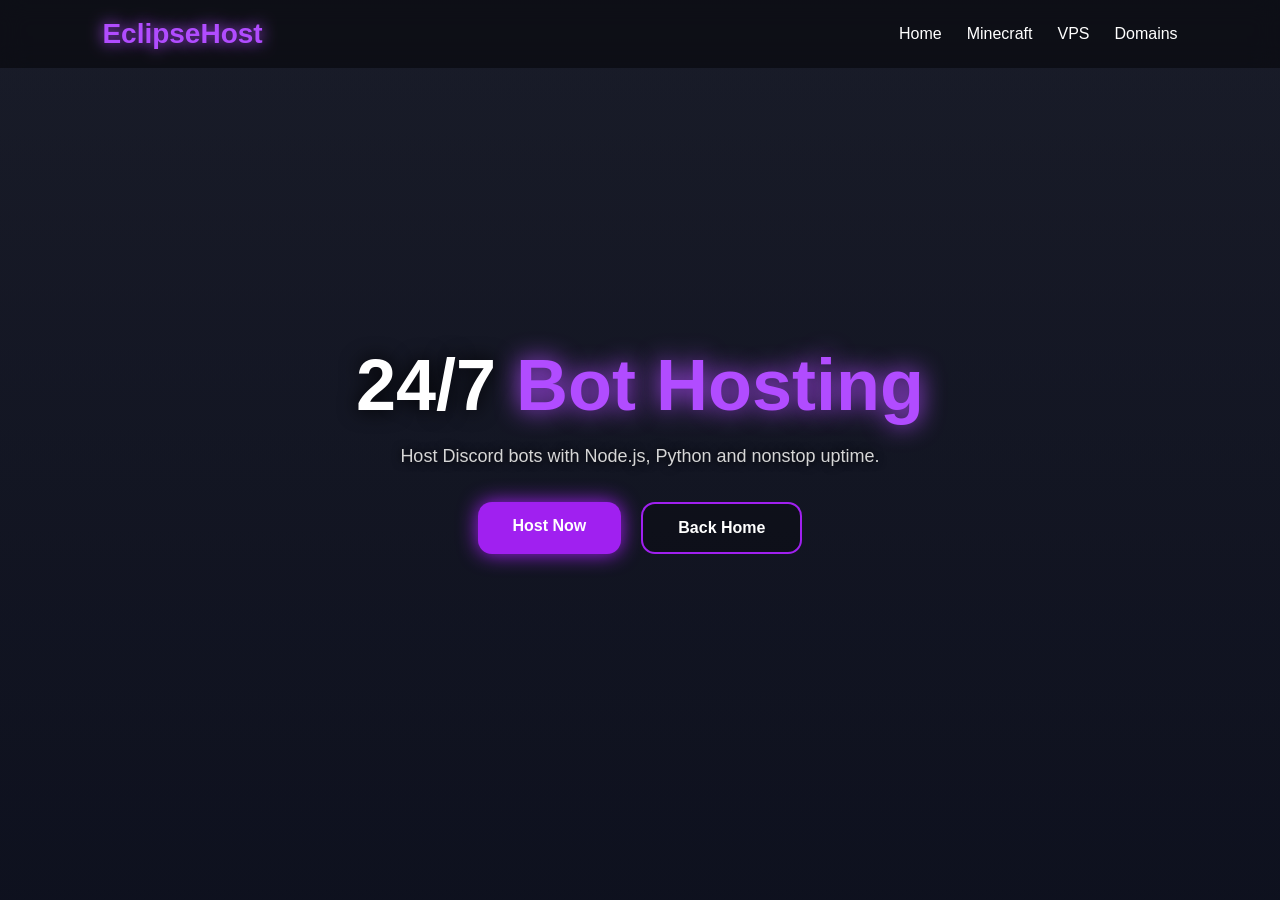
==== bot-hosting.html @ 56cc1985 "Add files via upload" ====
<!DOCTYPE html>
<html lang="en">
<head>
<meta charset="UTF-8">
<meta name="viewport" content="width=device-width, initial-scale=1.0">
<title>Bot Hosting</title>

<link rel="stylesheet" href="style.css">
</head>
<body>

<nav>
<div class="logo">EclipseHost</div>

<ul>
<li><a href="index.html">Home</a></li>
<li><a href="minecraft.html">Minecraft</a></li>
<li><a href="vps.html">VPS</a></li>
<li><a href="domains.html">Domains</a></li>
</ul>
</nav>

<section class="hero">

<div class="hero-content">

<h1>
24/7 <span>Bot Hosting</span>
</h1>

<p>
Host Discord bots with Node.js,
Python and nonstop uptime.
</p>

<div class="hero-buttons">

<a href="#" class="btn btn-primary">
Host Now
</a>

<a href="index.html" class="btn btn-secondary">
Back Home
</a>

</div>

</div>

</section>

</body>
</html>
---- style.css ----
*{
    margin:0;
    padding:0;
    box-sizing:border-box;
    font-family:'Poppins',sans-serif;
}

html{
    scroll-behavior:smooth;
}

/* BODY */

body{
    color:white;
    overflow-x:hidden;

    background:
    linear-gradient(rgba(5,8,22,0.82), rgba(5,8,22,0.88)),
    url("bbb9cc48-7850-4986-a6fc-182984bdf2a4.png");

    background-size:cover;
    background-position:center;
    background-repeat:no-repeat;
    background-attachment:fixed;
}

/* NAVBAR */

nav{
    width:100%;
    padding:18px 8%;
    display:flex;
    justify-content:space-between;
    align-items:center;
    position:fixed;
    top:0;
    z-index:1000;
    background:rgba(0,0,0,0.45);
    backdrop-filter:blur(12px);
    transition:.3s;
}

nav.active{
    box-shadow:0 0 25px #8a2be233;
}

.logo{
    font-size:28px;
    font-weight:700;
    color:#b14cff;
    text-shadow:0 0 15px #b14cff;
}

nav ul{
    display:flex;
    gap:25px;
    list-style:none;
}

nav ul li a{
    text-decoration:none;
    color:white;
    font-weight:500;
    transition:.3s;
}

nav ul li a:hover{
    color:#b14cff;
}

/* HERO */

.hero{
    min-height:100vh;
    display:flex;
    justify-content:center;
    align-items:center;
    text-align:center;
    padding:120px 20px;

    background:
    linear-gradient(rgba(5,8,22,0.55), rgba(5,8,22,0.70));
}

.hero-content{
    animation:fadeUp 1.2s ease;
}

.hero-content h1{
    font-size:72px;
    line-height:1.1;
    margin-bottom:20px;
    text-shadow:0 0 20px #000;
}

.hero-content h1 span{
    color:#b14cff;
    text-shadow:0 0 25px #b14cff;
}

.hero-content p{
    max-width:700px;
    margin:auto;
    color:#d6d6d6;
    font-size:18px;
    margin-bottom:35px;
    text-shadow:0 0 10px #000;
}

.hero-buttons{
    display:flex;
    justify-content:center;
    gap:20px;
    flex-wrap:wrap;
}

.btn{
    padding:15px 35px;
    border-radius:14px;
    text-decoration:none;
    font-weight:600;
    transition:.3s;
}

.btn-primary{
    background:#a020f0;
    color:white;
    box-shadow:0 0 20px #a020f0;
}

.btn-primary:hover{
    transform:translateY(-5px);
    box-shadow:0 0 35px #a020f0;
}

.btn-secondary{
    border:2px solid #a020f0;
    color:white;
    background:rgba(0,0,0,0.25);
}

.btn-secondary:hover{
    background:#a020f0;
}

/* SERVICES */

.services{
    padding:100px 8%;
    background:rgba(7,11,24,0.78);
    backdrop-filter:blur(8px);
}

.section-title{
    text-align:center;
    font-size:48px;
    margin-bottom:60px;
}

.section-title span{
    color:#b14cff;
    text-shadow:0 0 15px #b14cff;
}

.cards{
    display:grid;
    grid-template-columns:repeat(auto-fit,minmax(260px,1fr));
    gap:30px;
}

.card{
    background:rgba(15,20,40,0.90);
    border:1px solid #43205f;
    padding:35px;
    border-radius:24px;
    transition:.4s;
    position:relative;
    overflow:hidden;
    backdrop-filter:blur(10px);
}

.card::before{
    content:"";
    position:absolute;
    width:220px;
    height:220px;
    background:#a020f022;
    border-radius:50%;
    top:-90px;
    right:-90px;
}

.card:hover{
    transform:translateY(-10px);
    border-color:#b14cff;
    box-shadow:0 0 30px #a020f055;
}

.icon{
    font-size:55px;
    margin-bottom:20px;
}

.card h2{
    color:#c86cff;
    margin-bottom:15px;
    text-shadow:0 0 10px #a020f0;
}

.card p{
    color:#d0d0d0;
    line-height:1.7;
    margin-bottom:25px;
}

.card a{
    display:inline-block;
    text-decoration:none;
    color:white;
    background:#a020f0;
    padding:12px 22px;
    border-radius:12px;
    transition:.3s;
    font-weight:600;
    box-shadow:0 0 15px #a020f044;
}

.card a:hover{
    box-shadow:0 0 25px #a020f0;
    transform:scale(1.05);
}

/* FOOTER */

footer{
    padding:30px;
    text-align:center;
    background:rgba(4,5,13,0.92);
    color:#999;
    border-top:1px solid #241137;
}

/* ANIMATION */

.card{
    opacity:0;
    transform:translateY(40px);
}

.card.show{
    opacity:1;
    transform:translateY(0);
}

@keyframes fadeUp{

    from{
        opacity:0;
        transform:translateY(40px);
    }

    to{
        opacity:1;
        transform:translateY(0);
    }

}

/* RESPONSIVE */

@media(max-width:768px){

    nav{
        flex-direction:column;
        gap:15px;
    }

    nav ul{
        flex-wrap:wrap;
        justify-content:center;
    }

    .hero-content h1{
        font-size:48px;
    }

    .section-title{
        font-size:38px;
    }

    body{
        background-attachment:scroll;
    }

}
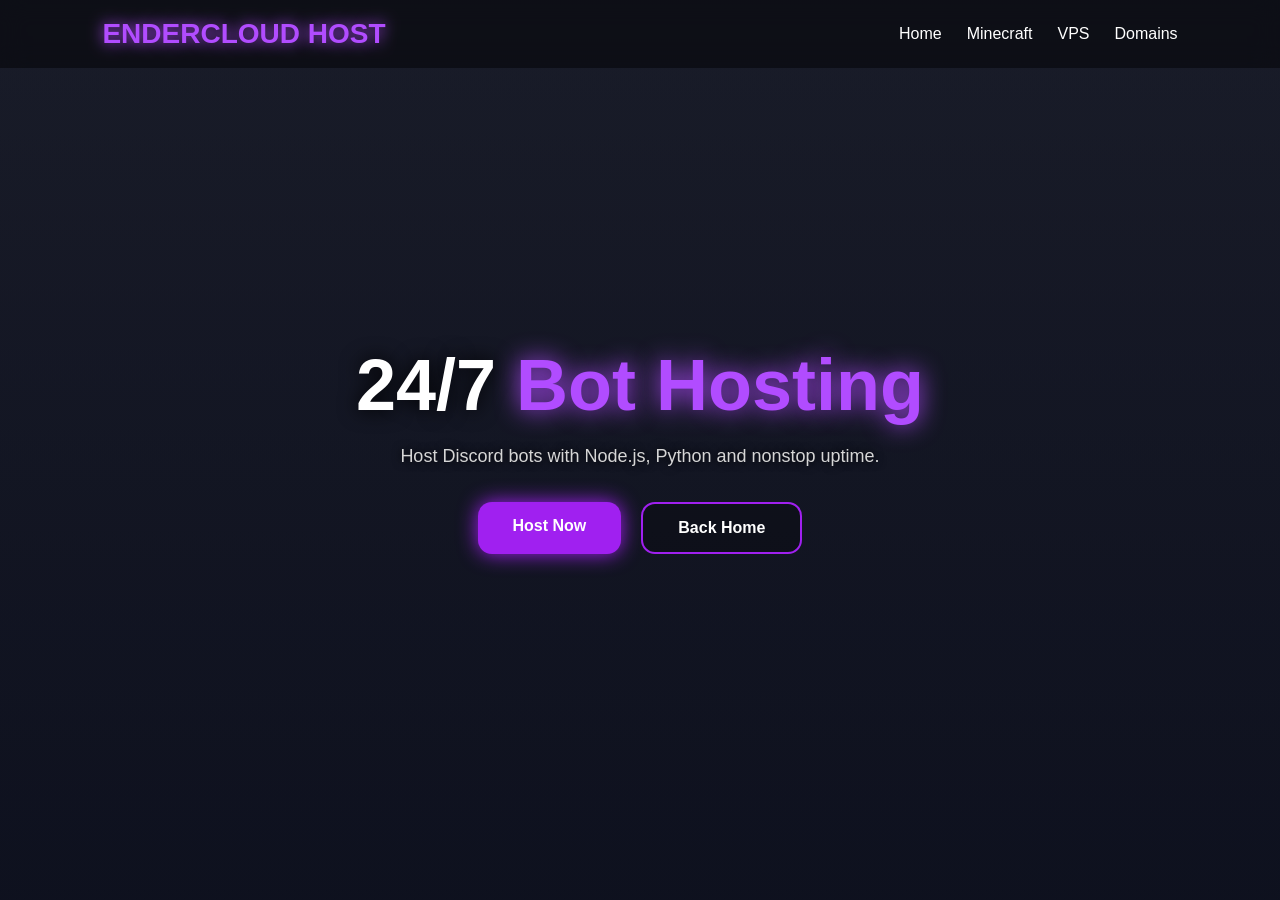
==== commit 2e691dbf: "Update bot-hosting.html" ====
--- a/bot-hosting.html
+++ b/bot-hosting.html
@@ -10,7 +10,7 @@
 <body>
 
 <nav>
-<div class="logo">EclipseHost</div>
+<div class="logo">ENDERCLOUD HOST</div>
 
 <ul>
 <li><a href="index.html">Home</a></li>
@@ -50,4 +50,4 @@
 </section>
 
 </body>
-</html>+</html>
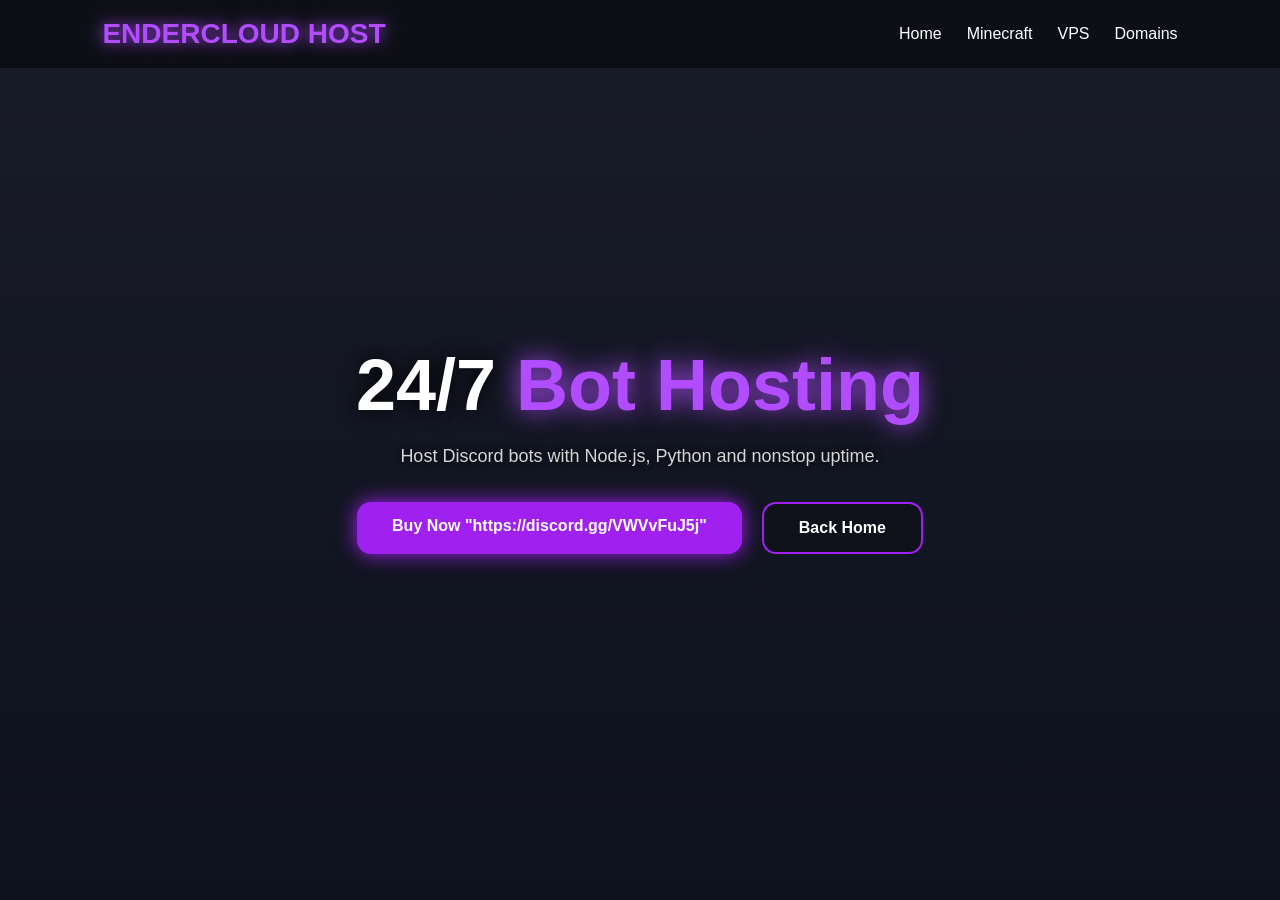
==== commit 3363c1dc: "Update bot-hosting.html" ====
--- a/bot-hosting.html
+++ b/bot-hosting.html
@@ -36,7 +36,7 @@
 <div class="hero-buttons">
 
 <a href="#" class="btn btn-primary">
-Host Now
+Buy Now "https://discord.gg/VWVvFuJ5j"
 </a>
 
 <a href="index.html" class="btn btn-secondary">
